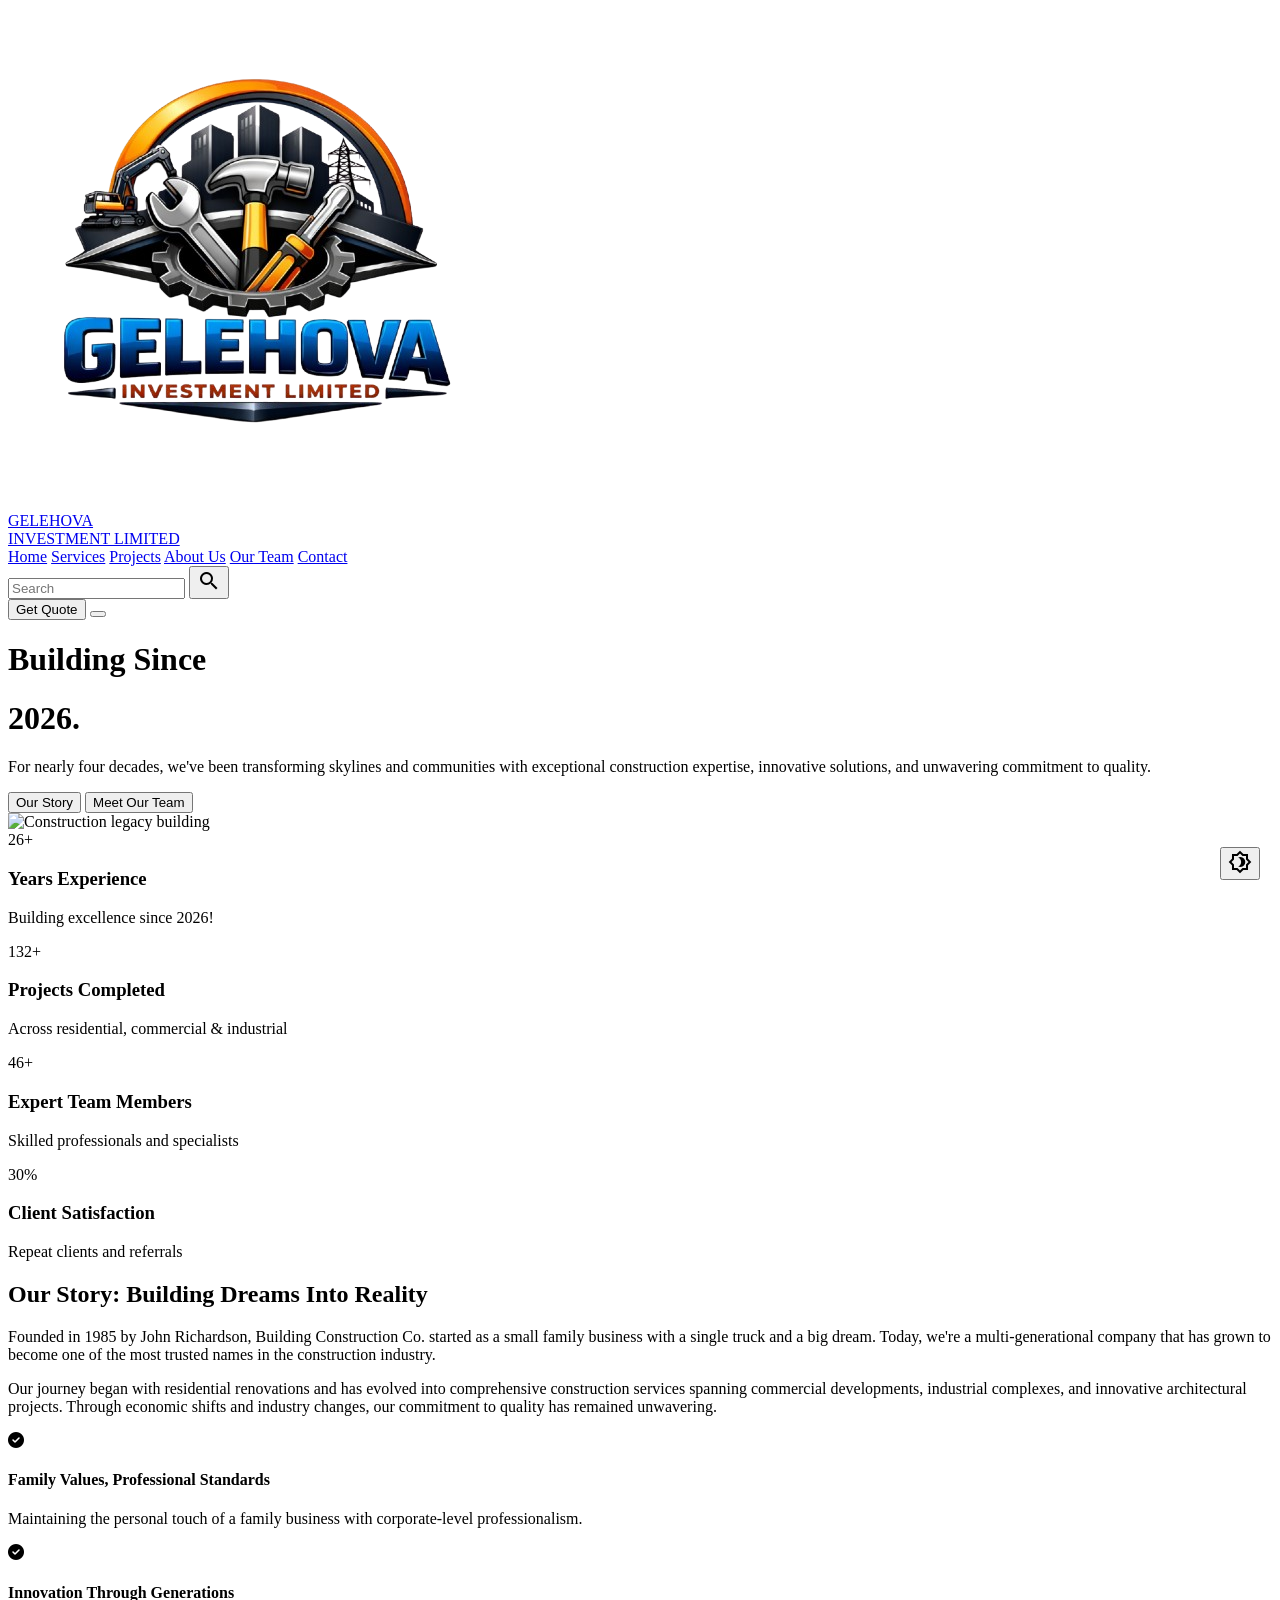
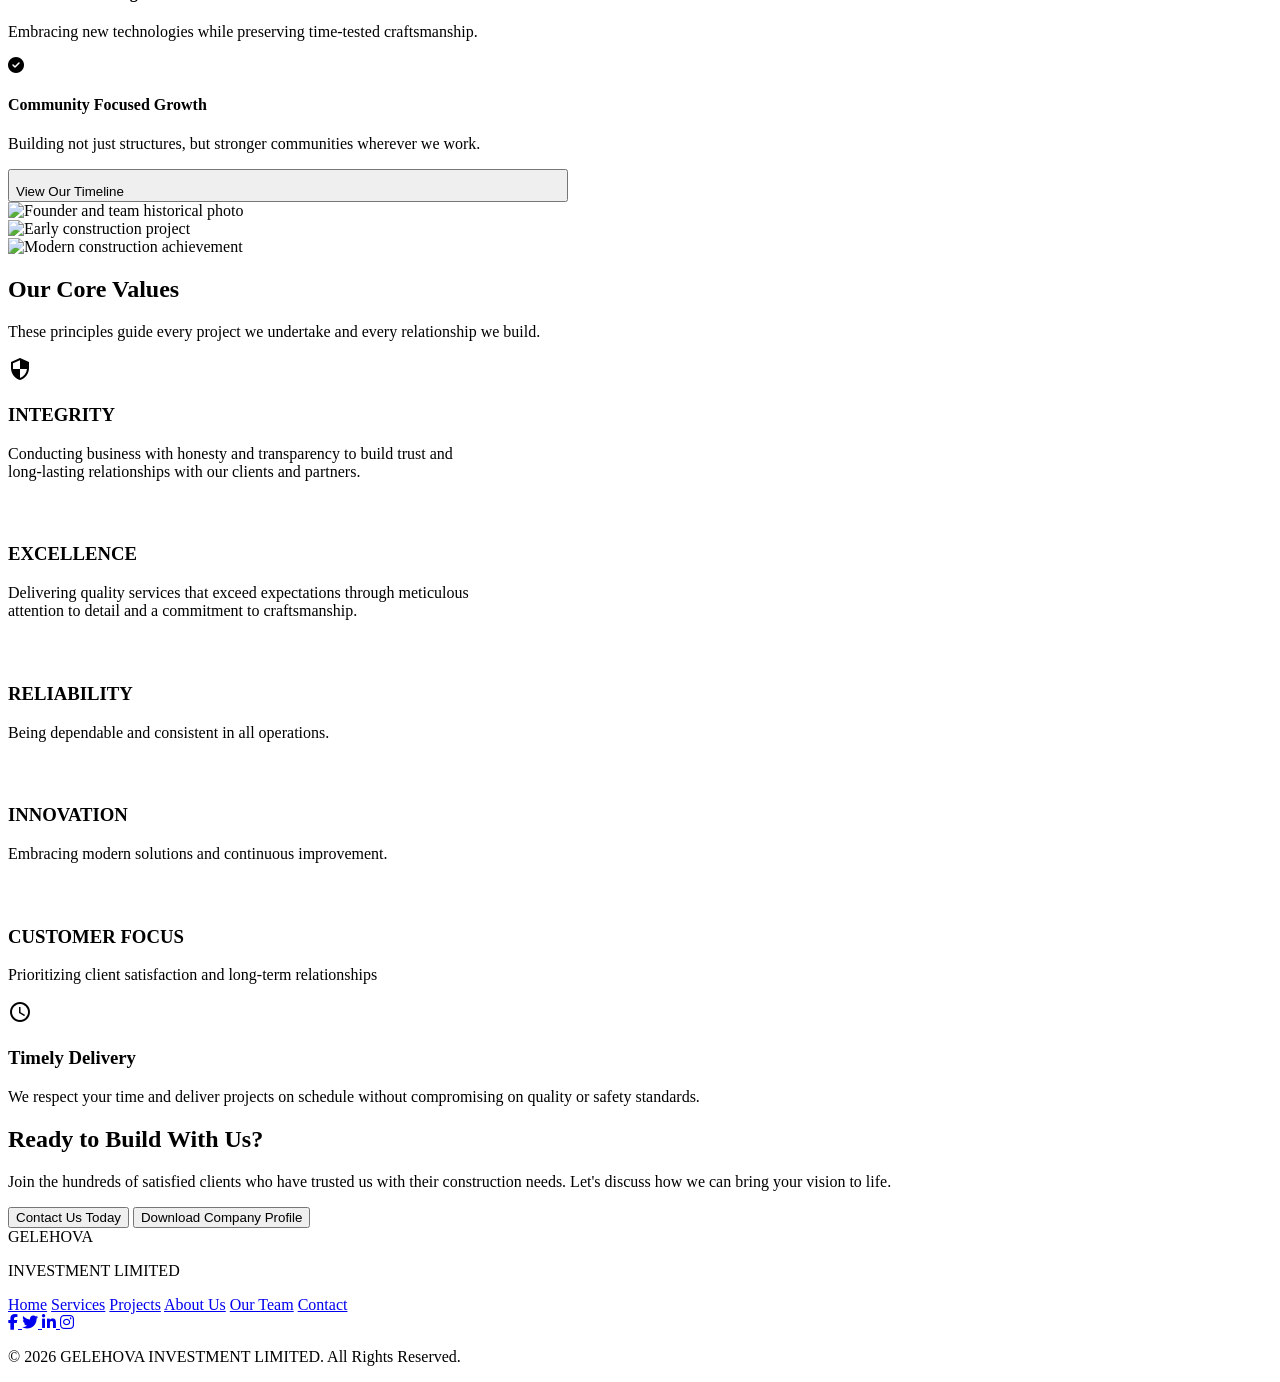
==== about.html @ 9b6e6d85 "Upload full GIL website" ====
<!DOCTYPE html>
<html class="scroll-smooth" lang="en">
  <head>
    <meta charset="utf-8" />
    <meta content="width=device-width, initial-scale=1.0" name="viewport" />
    <title>About Us - GELEHOVA INVESTMENT LIMITED</title>
    <link href="https://fonts.googleapis.com" rel="preconnect" />
    <link crossorigin href="https://fonts.gstatic.com" rel="preconnect" />
    <link
      href="https://fonts.googleapis.com/css2?family=Manrope:wght@300;400;500;600;700;800&amp;family=Oswald:wght@300;400;500;600;700&amp;display=swap"
      rel="stylesheet"
    />
    <link
      href="https://fonts.googleapis.com/icon?family=Material+Icons+Outlined"
      rel="stylesheet"
    />
    <link
      href="https://cdnjs.cloudflare.com/ajax/libs/font-awesome/6.4.0/css/all.min.css"
      rel="stylesheet"
    />
    <link href="css/styles.css" rel="stylesheet" />
    <script src="https://cdn.tailwindcss.com?plugins=forms,typography"></script>
    <script>
      tailwind.config = {
        darkMode: "class",
        theme: {
          extend: {
            colors: {
              primary: "#F4B82F",
              "background-light": "#FAFAFA",
              "background-dark": "#121212",
              "surface-light": "#FFFFFF",
              "surface-dark": "#1E1E1E",
              "text-light": "#1F2937",
              "text-dark": "#E5E7EB",
              "secondary-dark": "#232D3F",
            },
            fontFamily: {
              display: ["Oswald", "sans-serif"],
              body: ["Manrope", "sans-serif"],
            },
            borderRadius: {
              DEFAULT: "0.5rem",
              xl: "1rem",
              "2xl": "1.5rem",
            },
          },
        },
      };
    </script>
    <style>
      /* Additional custom styles for better mobile responsiveness */
      @media (max-width: 768px) {
        .mobile-container-padding {
          padding-left: 1rem !important;
          padding-right: 1rem !important;
        }
        .mobile-image-grid {
          height: auto !important;
          min-height: 300px;
        }
        .mobile-image-grid > div {
          height: 200px !important;
        }
        .mobile-image-grid .col-span-2 {
          height: 250px !important;
        }
      }
      @media (max-width: 640px) {
        .mobile-text-center {
          text-align: center !important;
        }
        .mobile-full-width {
          width: 100% !important;
        }
        .mobile-stack {
          flex-direction: column !important;
        }
        .mobile-gap-y-4 > * + * {
          margin-top: 1rem !important;
        }
      }
    </style>
  </head>
  <body
    class="bg-background-light dark:bg-background-dark text-text-light dark:text-text-dark font-body antialiased transition-colors duration-300 overflow-x-hidden"
  >
    <!-- Navigation -->
    <nav
      class="bg-white dark:bg-surface-dark py-4 shadow-sm sticky top-0 z-50"
    >
      <div class="container mx-auto px-4 sm:px-6 flex items-center justify-between">
        <div class="flex items-center gap-2">
          <a href="index.html" class="flex items-center gap-2">
            <img
              src="Pictures/Logo.png"
              alt="Gelehova Investment Limited logo"
              class="h-10 w-10 sm:h-12 sm:w-12 object-contain rounded-full bg-white/80 p-1 shadow-sm"
            />
            <div class="flex flex-col">
              <div
                class="font-display font-bold text-xl sm:text-2xl tracking-tighter text-gray-900 dark:text-white flex items-center"
              >
                GELE<span class="text-primary text-3xl sm:text-4xl leading-none -mt-1">H</span
                >OVA
              </div>
              <span
                class="text-[0.5rem] sm:text-[0.6rem] font-bold text-gray-500 uppercase tracking-widest mt-1 hidden sm:block"
                >INVESTMENT LIMITED</span
              >
            </div>
          </a>
        </div>
        <div class="hidden md:flex items-center gap-6 lg:gap-8 font-medium text-sm">
          <a class="hover:text-primary transition-colors" href="index.html">Home</a>
          <a class="text-primary font-bold" href="services.html">Services</a>
          <a class="hover:text-primary transition-colors" href="projects.html">Projects</a>
          <a class="hover:text-primary transition-colors" href="about.html">About Us</a>
          <a class="hover:text-primary transition-colors" href="team.html">Our Team</a>
          <a class="hover:text-primary transition-colors" href="contact.html">Contact</a>
        </div>
        <form class="hidden lg:flex items-center rounded-full border border-gray-200 dark:border-gray-700 bg-gray-50 dark:bg-gray-800 px-3 py-2 shadow-sm">
          <input
            type="text"
            placeholder="Search"
            class="bg-transparent outline-none text-sm text-gray-700 dark:text-gray-200 w-28 lg:w-36"
          />
          <button type="submit" class="ml-2 text-gray-500 dark:text-gray-400 hover:text-primary" aria-label="Search">
            <span class="material-icons-outlined text-lg">search</span>
          </button>
        </form>
        <!-- Desktop Contact button -->
        <button
          class="hidden md:flex bg-primary hover:bg-yellow-500 text-gray-900 font-bold py-2 px-4 lg:px-6 rounded shadow-lg hover:shadow-xl transition-all text-sm lg:text-base"
          onclick="window.location.href='quote.html'"
        >
          Get Quote
        </button>
        <!-- Mobile hamburger menu button -->
        <button
          id="hamburger-btn"
          class="md:hidden hamburger-menu flex flex-col justify-center items-center w-10 h-10 relative focus:outline-none"
          aria-label="Toggle menu"
        >
          <span class="hamburger-line bg-gray-900 dark:bg-white w-6 h-0.5 mb-1.5 transition-all"></span>
          <span class="hamburger-line bg-gray-900 dark:bg-white w-6 h-0.5 mb-1.5 transition-all"></span>
          <span class="hamburger-line bg-gray-900 dark:bg-white w-6 h-0.5 transition-all"></span>
        </button>
      </div>
    </nav>

    <!-- Mobile Menu Overlay -->
    <div
      id="mobile-menu"
      class="mobile-menu fixed inset-0 bg-white dark:bg-surface-dark z-40 pt-20 px-6 md:hidden"
    >
      <div class="flex flex-col gap-6">
        <a
          class="text-lg font-medium text-gray-900 dark:text-white hover:text-primary transition-colors py-3 border-b border-gray-100 dark:border-gray-800"
          href="index.html"
        >
          Home
        </a>
        <a
          class="text-lg font-medium text-primary font-bold py-3 border-b border-gray-100 dark:border-gray-800"
          href="about.html"
        >
          About Us
        </a>
        <a
          class="text-lg font-medium text-gray-900 dark:text-white hover:text-primary transition-colors py-3 border-b border-gray-100 dark:border-gray-800"
          href="projects.html"
        >
          Projects
        </a>
        <a
          class="text-lg font-medium text-gray-900 dark:text-white hover:text-primary transition-colors py-3 border-b border-gray-100 dark:border-gray-800"
          href="services.html"
        >
          Services
        </a>
        <a
          class="text-lg font-medium text-gray-900 dark:text-white hover:text-primary transition-colors py-3 border-b border-gray-100 dark:border-gray-800"
          href="team.html"
        >
          Our Team
        </a>
        <a
          class="text-lg font-medium text-gray-900 dark:text-white hover:text-primary transition-colors py-3 border-b border-gray-100 dark:border-gray-800"
          href="contact.html"
        >
          Contact
        </a>
        <button
          class="mt-8 bg-primary hover:bg-yellow-500 text-gray-900 font-bold py-3 px-6 rounded-lg shadow-lg transition-all w-full"
          onclick="window.location.href='quote.html'"
        >
          Get Quote
        </button>
        </div>
      </div>
    </div>

    <!-- About Hero -->
    <header class="bg-[#1A222E] dark:bg-black relative overflow-hidden">
      <div
        class="container mx-auto px-4 sm:px-6 pt-12 md:pt-24 pb-0 md:pb-0 grid md:grid-cols-2 gap-8 md:gap-12 items-center min-h-[500px] md:min-h-[600px]"
      >
        <div class="z-10 pb-8 md:pb-16 order-2 md:order-1 mobile-text-center">
          <h1
            class="font-display font-bold text-3xl sm:text-4xl md:text-5xl lg:text-6xl text-primary leading-tight mb-2"
          >
            Building Since
          </h1>
          <h1
            class="font-display font-bold text-3xl sm:text-4xl md:text-5xl lg:text-6xl text-white leading-tight mb-4 md:mb-6"
          >
            2026.
          </h1>
          <p class="text-gray-400 text-base md:text-lg mb-6 md:mb-8 max-w-full md:max-w-lg leading-relaxed mx-auto md:mx-0">
            For nearly four decades, we've been transforming skylines and
            communities with exceptional construction expertise, innovative
            solutions, and unwavering commitment to quality.
          </p>
          <div class="flex flex-wrap gap-3 md:gap-4 justify-center md:justify-start">
            <button
              class="bg-primary hover:bg-yellow-500 text-gray-900 font-bold py-2.5 md:py-3 px-6 md:px-8 rounded transition-transform hover:scale-105 text-sm md:text-base mobile-full-width sm:mobile-full-width"
            >
              Our Story
            </button>
            <button
              class="border border-gray-500 hover:border-white text-white font-medium py-2.5 md:py-3 px-6 md:px-8 rounded transition-colors hover:bg-white/10 text-sm md:text-base mobile-full-width sm:mobile-full-width"
              onclick="window.location.href='team.html'"
            >
              Meet Our Team
            </button>
          </div>
        </div>
        <div class="relative h-full flex items-end justify-center md:justify-end order-1 md:order-2 mt-8 md:mt-0">
          <div
            class="absolute w-[300px] h-[300px] md:w-[400px] md:h-[400px] bg-blue-900/20 rounded-full blur-3xl -top-10 md:right-10"
          ></div>
          <img
            alt="Construction legacy building"
            class="relative z-10 max-h-[400px] md:max-h-[600px] w-full max-w-full md:max-w-none object-cover rounded-lg md:rounded-2xl"
            src="https://lh3.googleusercontent.com/aida-public/[base64]"
          />
        </div>
      </div>
    </header>

    <!-- Stats Section -->
    <section class="py-12 md:py-16 lg:py-20">
      <div class="container mx-auto px-4 sm:px-6">
        <div class="grid grid-cols-1 sm:grid-cols-2 lg:grid-cols-4 gap-4 md:gap-6 lg:gap-8">
          <div
            class="bg-white dark:bg-surface-dark p-6 md:p-8 rounded-xl shadow-sm counter-item border border-gray-100 dark:border-gray-800 text-center"
          >
            <div
              class="font-display font-bold text-3xl sm:text-4xl md:text-5xl text-primary mb-2"
              data-count="38"
            >
              0+
            </div>
            <h3 class="text-base md:text-lg font-bold text-gray-900 dark:text-white mb-1">
              Years Experience
            </h3>
            <p class="text-xs md:text-sm text-gray-500 dark:text-gray-400">
              Building excellence since 2026!
            </p>
          </div>
          <div
            class="bg-white dark:bg-surface-dark p-6 md:p-8 rounded-xl shadow-sm counter-item border border-gray-100 dark:border-gray-800 text-center"
          >
            <div
              class="font-display font-bold text-3xl sm:text-4xl md:text-5xl text-primary mb-2"
              data-count="425"
            >
              0+
            </div>
            <h3 class="text-base md:text-lg font-bold text-gray-900 dark:text-white mb-1">
              Projects Completed
            </h3>
            <p class="text-xs md:text-sm text-gray-500 dark:text-gray-400">
              Across residential, commercial & industrial
            </p>
          </div>
          <div
            class="bg-white dark:bg-surface-dark p-6 md:p-8 rounded-xl shadow-sm counter-item border border-gray-100 dark:border-gray-800 text-center"
          >
            <div
              class="font-display font-bold text-3xl sm:text-4xl md:text-5xl text-primary mb-2"
              data-count="150"
            >
              0+
            </div>
            <h3 class="text-base md:text-lg font-bold text-gray-900 dark:text-white mb-1">
              Expert Team Members
            </h3>
            <p class="text-xs md:text-sm text-gray-500 dark:text-gray-400">
              Skilled professionals and specialists
            </p>
          </div>
          <div
            class="bg-white dark:bg-surface-dark p-6 md:p-8 rounded-xl shadow-sm counter-item border border-gray-100 dark:border-gray-800 text-center"
          >
            <div
              class="font-display font-bold text-3xl sm:text-4xl md:text-5xl text-primary mb-2"
              data-count="98"
            >
              0%
            </div>
            <h3 class="text-base md:text-lg font-bold text-gray-900 dark:text-white mb-1">
              Client Satisfaction
            </h3>
            <p class="text-xs md:text-sm text-gray-500 dark:text-gray-400">
              Repeat clients and referrals
            </p>
          </div>
        </div>
      </div>
    </section>

    <!-- Our Story Section -->
    <section class="py-12 md:py-16 lg:py-20 bg-background-light dark:bg-[#151515]">
      <div class="container mx-auto px-4 sm:px-6">
        <div class="grid lg:grid-cols-2 gap-8 md:gap-12 lg:gap-16 items-center">
          <div class="order-2 lg:order-1 mobile-text-center lg:text-left">
            <h2
              class="font-display font-bold text-2xl sm:text-3xl md:text-4xl lg:text-5xl text-gray-900 dark:text-white mb-4 md:mb-6 leading-tight"
            >
              Our Story: Building Dreams Into Reality
            </h2>
            <p class="text-gray-500 dark:text-gray-400 mb-4 md:mb-6 leading-relaxed">
              Founded in 1985 by John Richardson, Building Construction Co.
              started as a small family business with a single truck and a big
              dream. Today, we're a multi-generational company that has grown to
              become one of the most trusted names in the construction
              industry.
            </p>
            <p class="text-gray-500 dark:text-gray-400 mb-6 md:mb-8 leading-relaxed">
              Our journey began with residential renovations and has evolved
              into comprehensive construction services spanning commercial
              developments, industrial complexes, and innovative architectural
              projects. Through economic shifts and industry changes, our
              commitment to quality has remained unwavering.
            </p>
            <div class="space-y-3 md:space-y-4 mb-6 md:mb-8">
              <div class="flex items-start gap-3">
                <span class="text-primary mt-1"
                  ><i class="fa-solid fa-circle-check"></i
                ></span>
                <div class="text-left">
                  <h4 class="font-bold text-gray-900 dark:text-white text-sm md:text-base">
                    Family Values, Professional Standards
                  </h4>
                  <p class="text-xs md:text-sm text-gray-600 dark:text-gray-300">
                    Maintaining the personal touch of a family business with
                    corporate-level professionalism.
                  </p>
                </div>
              </div>
              <div class="flex items-start gap-3">
                <span class="text-primary mt-1"
                  ><i class="fa-solid fa-circle-check"></i
                ></span>
                <div class="text-left">
                  <h4 class="font-bold text-gray-900 dark:text-white text-sm md:text-base">
                    Innovation Through Generations
                  </h4>
                  <p class="text-xs md:text-sm text-gray-600 dark:text-gray-300">
                    Embracing new technologies while preserving time-tested
                    craftsmanship.
                  </p>
                </div>
              </div>
              <div class="flex items-start gap-3">
                <span class="text-primary mt-1"
                  ><i class="fa-solid fa-circle-check"></i
                ></span>
                <div class="text-left">
                  <h4 class="font-bold text-gray-900 dark:text-white text-sm md:text-base">
                    Community Focused Growth
                  </h4>
                  <p class="text-xs md:text-sm text-gray-600 dark:text-gray-300">
                    Building not just structures, but stronger communities
                    wherever we work.
                  </p>
                </div>
              </div>
            </div>
            <button
              class="bg-primary hover:bg-yellow-500 text-gray-900 font-bold py-2.5 md:py-3 px-6 md:px-8 rounded flex items-center gap-2 transition-transform hover:translate-x-1 justify-center lg:justify-start w-full sm:w-auto"
            >
              View Our Timeline
              <span class="material-icons-outlined text-lg"
                >arrow_circle_right</span
              >
            </button>
          </div>
          <div class="order-1 lg:order-2">
            <div class="grid grid-cols-2 gap-3 md:gap-4 h-auto md:h-[400px] lg:h-[500px] mobile-image-grid">
              <div
                class="col-span-2 h-[200px] md:h-[220px] lg:h-[280px] rounded-xl md:rounded-2xl lg:rounded-[2.5rem] overflow-hidden relative group"
              >
                <img
                  alt="Founder and team historical photo"
                  class="w-full h-full object-cover transition-transform duration-500 group-hover:scale-110"
                  src="https://lh3.googleusercontent.com/aida-public/[base64]"
                />
              </div>
              <div
                class="h-[150px] md:h-[180px] lg:h-[200px] rounded-xl md:rounded-2xl lg:rounded-[2.5rem] lg:rounded-tr-none overflow-hidden relative group"
              >
                <img
                  alt="Early construction project"
                  class="w-full h-full object-cover transition-transform duration-500 group-hover:scale-110"
                  src="https://lh3.googleusercontent.com/aida-public/[base64]"
                />
              </div>
              <div
                class="h-[150px] md:h-[180px] lg:h-[200px] rounded-xl md:rounded-2xl lg:rounded-[2.5rem] lg:rounded-tl-none overflow-hidden relative group"
              >
                <img
                  alt="Modern construction achievement"
                  class="w-full h-full object-cover transition-transform duration-500 group-hover:scale-110"
                  src="https://lh3.googleusercontent.com/aida-public/[base64]"
                />
              </div>
            </div>
          </div>
        </div>
      </div>
    </section>

    <!-- Values Section -->
    <section class="py-12 md:py-16 lg:py-20">
      <div class="container mx-auto px-4 sm:px-6">
        <div class="text-center mb-8 md:mb-12 lg:mb-16">
          <h2
            class="font-display font-bold text-2xl sm:text-3xl md:text-4xl text-gray-900 dark:text-white mb-3 md:mb-4"
          >
            Our Core Values
          </h2>
          <p class="text-gray-500 dark:text-gray-400 max-w-full md:max-w-2xl mx-auto text-sm md:text-base">
            These principles guide every project we undertake and every
            relationship we build.
          </p>
        </div>
        <div class="grid grid-cols-1 sm:grid-cols-2 lg:grid-cols-3 gap-4 md:gap-6 lg:gap-8">
          <div
            class="bg-white dark:bg-surface-dark p-6 md:p-8 rounded-xl shadow-sm hover:shadow-lg transition-shadow border border-gray-100 dark:border-gray-800 service-card"
          >
            <div class="text-primary text-3xl md:text-4xl mb-3 md:mb-4">
              <span class="material-icons-outlined">security</span>
            </div>
            <h3
              class="font-display font-bold text-lg md:text-xl text-gray-900 dark:text-white mb-2 md:mb-3"
            >
              INTEGRITY
            </h3>
            <p class="text-xs md:text-sm text-gray-500 dark:text-gray-400 leading-relaxed">
              Conducting business with honesty and transparency to build trust and<br> 
              long-lasting relationships with our clients and partners.
            </p>
          </div>
          <div
            class="bg-white dark:bg-surface-dark p-6 md:p-8 rounded-xl shadow-sm hover:shadow-lg transition-shadow border border-gray-100 dark:border-gray-800 service-card"
          >
            <div class="text-primary text-3xl md:text-4xl mb-3 md:mb-4">
              <span class="material-icons-outlined">gpp_good</span>
            </div>
            <h3
              class="font-display font-bold text-lg md:text-xl text-gray-900 dark:text-white mb-2 md:mb-3"
            >
              EXCELLENCE
            </h3>
            <p class="text-xs md:text-sm text-gray-500 dark:text-gray-400 leading-relaxed">
              Delivering quality services that exceed expectations through meticulous<br>
               attention to detail and a commitment to craftsmanship.
            </p>
          </div>
          <div
            class="bg-white dark:bg-surface-dark p-6 md:p-8 rounded-xl shadow-sm hover:shadow-lg transition-shadow border border-gray-100 dark:border-gray-800 service-card"
          >
            <div class="text-primary text-3xl md:text-4xl mb-3 md:mb-4">
              <span class="material-icons-outlined">handshake</span>
            </div>
            <h3
              class="font-display font-bold text-lg md:text-xl text-gray-900 dark:text-white mb-2 md:mb-3"
            >
              RELIABILITY
            </h3>
            <p class="text-xs md:text-sm text-gray-500 dark:text-gray-400 leading-relaxed">
              Being dependable and consistent in all operations.
            </p>
          </div>
          <div
            class="bg-white dark:bg-surface-dark p-6 md:p-8 rounded-xl shadow-sm hover:shadow-lg transition-shadow border border-gray-100 dark:border-gray-800 service-card"
          >
            <div class="text-primary text-3xl md:text-4xl mb-3 md:mb-4">
              <span class="material-icons-outlined">diversity_3</span>
            </div>
            <h3
              class="font-display font-bold text-lg md:text-xl text-gray-900 dark:text-white mb-2 md:mb-3"
            >
            INNOVATION
            </h3>
            <p class="text-xs md:text-sm text-gray-500 dark:text-gray-400 leading-relaxed">
              Embracing modern solutions and continuous improvement.
            </p>
          </div>
          <div
            class="bg-white dark:bg-surface-dark p-6 md:p-8 rounded-xl shadow-sm hover:shadow-lg transition-shadow border border-gray-100 dark:border-gray-800 service-card"
          >
            <div class="text-primary text-3xl md:text-4xl mb-3 md:mb-4">
              <span class="material-icons-outlined">sustainability</span>
            </div>
            <h3
              class="font-display font-bold text-lg md:text-xl text-gray-900 dark:text-white mb-2 md:mb-3"
            >
              CUSTOMER FOCUS
            </h3>
            <p class="text-xs md:text-sm text-gray-500 dark:text-gray-400 leading-relaxed">
              Prioritizing client satisfaction and long-term relationships 
            </p>
          </div>
          <div
            class="bg-white dark:bg-surface-dark p-6 md:p-8 rounded-xl shadow-sm hover:shadow-lg transition-shadow border border-gray-100 dark:border-gray-800 service-card"
          >
            <div class="text-primary text-3xl md:text-4xl mb-3 md:mb-4">
              <span class="material-icons-outlined">schedule</span>
            </div>
            <h3
              class="font-display font-bold text-lg md:text-xl text-gray-900 dark:text-white mb-2 md:mb-3"
            >
              Timely Delivery
            </h3>
            <p class="text-xs md:text-sm text-gray-500 dark:text-gray-400 leading-relaxed">
              We respect your time and deliver projects on schedule without
              compromising on quality or safety standards.
            </p>
          </div>
        </div>
      </div>
    </section>

    <!-- CTA Section -->
    <section class="py-12 md:py-16 lg:py-20 bg-primary/5 dark:bg-primary/10">
      <div class="container mx-auto px-4 sm:px-6 text-center">
        <div class="max-w-full md:max-w-3xl mx-auto">
          <h2
            class="font-display font-bold text-2xl sm:text-3xl md:text-4xl lg:text-5xl text-gray-900 dark:text-white mb-4 md:mb-6"
          >
            Ready to Build With Us?
          </h2>
          <p class="text-gray-600 dark:text-gray-300 text-base md:text-lg mb-6 md:mb-10 leading-relaxed">
            Join the hundreds of satisfied clients who have trusted us with
            their construction needs. Let's discuss how we can bring your vision
            to life.
          </p>
          <div class="flex flex-col sm:flex-row gap-3 md:gap-4 justify-center mobile-gap-y-4">
            <button
              class="bg-primary hover:bg-yellow-500 text-gray-900 font-bold py-2.5 md:py-3 px-6 md:px-8 rounded-lg transition-transform hover:scale-105 shadow-lg text-sm md:text-base mobile-full-width"
              onclick="window.location.href='contact.html'"
            >
              Contact Us Today
            </button>
            <button
              class="border-2 border-primary hover:bg-primary/10 text-primary dark:text-white font-medium py-2.5 md:py-3 px-6 md:px-8 rounded-lg transition-colors text-sm md:text-base mobile-full-width"
            >
              Download Company Profile
            </button>
          </div>
        </div>
      </div>
    </section>

    <!-- Footer -->
        <!-- Footer -->
    <footer
      class="bg-white dark:bg-background-dark py-12 md:py-16 border-t border-gray-200 dark:border-gray-800"
    >
      <div class="container mx-auto px-4 sm:px-6 text-center">
        <div class="flex justify-center items-center gap-2 mb-6 md:mb-8">
          <div
            class="font-display font-bold text-2xl md:text-3xl tracking-tighter text-gray-900 dark:text-white flex items-center"
          >
            GELE<span class="text-primary text-4xl md:text-5xl leading-none -mt-1 md:-mt-2">H</span
            >OVA
          </div>
        </div>
        <p
          class="text-[0.5rem] md:text-[0.6rem] font-bold text-gray-400 uppercase tracking-widest -mt-4 md:-mt-6 mb-6 md:mb-8"
        >
          INVESTMENT LIMITED
        </p>
        <div
          class="flex flex-wrap justify-center gap-4 md:gap-8 lg:gap-12 mb-8 md:mb-10 text-sm font-medium text-gray-600 dark:text-gray-400"
        >
          <a class="hover:text-primary transition-colors" href="index.html">Home</a>
          <a class="text-primary font-bold" href="services.html">Services</a>
          <a class="hover:text-primary transition-colors" href="projects.html">Projects</a>
          <a class="hover:text-primary transition-colors" href="about.html">About Us</a>
          <a class="hover:text-primary transition-colors" href="team.html">Our Team</a>
          <a class="hover:text-primary transition-colors" href="contact.html">Contact</a>
        </div>
        <div class="flex justify-center gap-3 md:gap-4 mb-8 md:mb-10">
          <a
  class="w-8 h-8 md:w-10 md:h-10 rounded-full bg-[#232D3F] flex items-center justify-center text-white hover:bg-primary hover:text-gray-900 transition-all"
  href="https://www.facebook.com/your-username"
  target="_blank"
  rel="noopener noreferrer"
  aria-label="Visit our Facebook page"
>
  <i class="fab fa-facebook-f text-sm md:text-base"></i>
</a>

<a
  class="w-8 h-8 md:w-10 md:h-10 rounded-full bg-[#232D3F] flex items-center justify-center text-white hover:bg-primary hover:text-gray-900 transition-all"
  href="https://x.com/your-username"
  target="_blank"
  rel="noopener noreferrer"
  aria-label="Visit our Twitter profile"
>
  <i class="fab fa-twitter text-sm md:text-base"></i>
</a>

<a
  class="w-8 h-8 md:w-10 md:h-10 rounded-full bg-[#232D3F] flex items-center justify-center text-white hover:bg-primary hover:text-gray-900 transition-all"
  href="https://www.linkedin.com/in/your-username"
  target="_blank"
  rel="noopener noreferrer"
  aria-label="Visit our LinkedIn profile"
>
  <i class="fab fa-linkedin-in text-sm md:text-base"></i>
</a>

<a
  class="w-8 h-8 md:w-10 md:h-10 rounded-full bg-[#232D3F] flex items-center justify-center text-white hover:bg-primary hover:text-gray-900 transition-all"
  href="https://www.instagram.com/your-username"
  target="_blank"
  rel="noopener noreferrer"
  aria-label="Visit our Instagram profile"
>
  <i class="fab fa-instagram text-sm md:text-base"></i>
</a>
        </div>
        <p class="text-xs md:text-sm text-gray-500 dark:text-gray-500 px-2">
          © 2026 GELEHOVA INVESTMENT LIMITED. All Rights Reserved.
        </p>
      </div>
    </footer>

    <!-- Dark Mode Toggle -->
    <button
      class="theme-toggle w-10 h-10 md:w-12 md:h-12 bg-primary text-gray-900 rounded-full shadow-lg flex items-center justify-center hover:bg-yellow-500 focus:outline-none transition-all"
      onclick="toggleTheme()"
    >
      <span class="material-icons-outlined text-lg">brightness_4</span>
    </button>

    <script src="js/script.js"></script>

  </body>
</html>
---- css/styles.css ----
/* ==========================================================================
   CSS Stylesheet
   ========================================================================== */

/* --- 1. Navigation & Hamburger Menu --- */
.hamburger-menu {
    display: inline-block;
    cursor: pointer;
    transition: transform 0.3s ease;
}

/* Set transform-origin to center to ensure smooth rotation into an X */
.hamburger-line {
    transition: transform 0.3s ease, opacity 0.3s ease;
    transform-origin: center;
}

.hamburger-menu.active .hamburger-line:nth-child(1) {
    transform: translateY(6px) rotate(45deg);
}

.hamburger-menu.active .hamburger-line:nth-child(2) {
    opacity: 0;
}

.hamburger-menu.active .hamburger-line:nth-child(3) {
    transform: translateY(-6px) rotate(-45deg);
}

.mobile-menu {
    position: fixed;
    top: 0;
    right: 0;
    height: 100vh;
    transform: translateX(100%);
    transition: transform 0.3s cubic-bezier(0.4, 0, 0.2, 1);
}

.mobile-menu.active {
    transform: translateX(0);
}

/* --- 2. Shared Global Transitions & Hover States --- */
.trust-badge,
.counter-item,
.service-card,
.team-card,
.project-card,
.progress-step,
.form-input {
    transition: all 0.3s ease;
}

/* Consolidated standard hover elevations */
.counter-item:hover,
.service-card:hover,
.project-card:hover {
    transform: translateY(-5px);
}

.team-card:hover {
    transform: translateY(-8px);
}

/* Inner image scaling effects */
.team-image,
.project-image {
    transition: transform 0.5s cubic-bezier(0.4, 0, 0.2, 1);
}

.team-card:hover .team-image,
.project-card:hover .project-image {
    transform: scale(1.05);
}

/* --- 3. UI Components --- */

/* Trust Badges Marquee */
@keyframes scroll {
    0% { transform: translateX(0); }
    100% { transform: translateX(-50%); }
}

.animate-scroll {
    display: flex;
    animation: scroll 30s linear infinite;
}

.trust-badge {
    min-width: 220px;
    background: #ffffff;
    border-radius: 1rem;
    padding: 2rem 1.5rem;
    text-align: center;
    border: 1px solid #e5e7eb;
}

.trust-badge span {
    font-size: 3rem;
    color: #f4b82f;
    display: block;
    margin-bottom: 0.75rem;
}

.trust-badge p {
    font-size: 0.9rem;
    font-weight: 600;
    color: #374151;
}

.trust-badge:hover {
    transform: translateY(-6px);
    box-shadow: 0 10px 25px rgba(0, 0, 0, 0.08);
}

/* Form inputs & Focus rings */
.form-input:focus {
    outline: none;
    box-shadow: 0 0 0 3px rgba(244, 184, 47, 0.3);
}

/* Floating theme toggle button */
.theme-toggle {
    position: fixed;
    bottom: 20px;
    right: 20px;
    z-index: 100;
}

/* Hide scrollbars elegantly */
.scrollbar-hide {
    -ms-overflow-style: none;  /* IE and Edge */
    scrollbar-width: none;  /* Firefox */
    scroll-behavior: smooth;
}

.scrollbar-hide::-webkit-scrollbar {
    display: none; /* Chrome, Safari and Opera */
}

/* --- 4. Interactive Forms & Accordions --- */

/* Progress Indicator Steps */
.progress-step.active {
    background-color: #f4b82f;
    color: #1f2937;
}

.progress-step.completed {
    background-color: #10b981;
    color: #ffffff;
}

/* Input Range / Budget Slider Customizations */
.budget-slider {
    -webkit-appearance: none;
    appearance: none;
    width: 100%;
    background: #e5e7eb;
    height: 6px;
    border-radius: 3px;
    outline: none;
}

/* Shared Slider Thumb styles */
.budget-slider::-webkit-slider-thumb {
    -webkit-appearance: none;
    appearance: none;
    width: 24px;
    height: 24px;
    background: #f4b82f;
    border-radius: 50%;
    cursor: pointer;
    border: 3px solid #ffffff;
    box-shadow: 0 2px 6px rgba(0, 0, 0, 0.2);
    transition: transform 0.1s ease;
}

.budget-slider::-webkit-slider-thumb:hover {
    transform: scale(1.1);
}

.budget-slider::-moz-range-thumb {
    width: 24px;
    height: 24px;
    background: #f4b82f;
    border-radius: 50%;
    cursor: pointer;
    border: 3px solid #ffffff;
    box-shadow: 0 2px 6px rgba(0, 0, 0, 0.2);
    transition: transform 0.1s ease;
}

.budget-slider::-moz-range-thumb:hover {
    transform: scale(1.1);
}

/* Multi-step Form Animations */
@keyframes fadeIn {
    from { opacity: 0; transform: translateY(12px); }
    to { opacity: 1; transform: translateY(0); }
}

.form-step {
    display: none;
}

.form-step.active {
    display: block;
    animation: fadeIn 0.4s ease forwards;
}

/* Smooth Accordion FAQ Functionality */
.faq-answer {
    display: grid;
    grid-template-rows: 0fr;
    transition: grid-template-rows 0.3s ease, opacity 0.3s ease;
    opacity: 0;
}

.faq-answer > div {
    overflow: hidden;
}

.faq-answer.active {
    grid-template-rows: 1fr;
    opacity: 1;
}

/* --- 5. Custom Grid Layout Masks (About Page) --- */
.mask-grid {
    display: grid;
    grid-template-columns: repeat(2, 1fr);
    grid-template-rows: repeat(2, 1fr);
    gap: 1rem;
}

.mask-item-1, 
.mask-item-2, 
.mask-item-3 {
    overflow: hidden;
    height: 100%;
}

.mask-item-1 {
    grid-column: 1 / 3;
    grid-row: 1 / 2;
    border-radius: 40px 40px 0 0;
}

.mask-item-2 {
    grid-column: 1 / 2;
    grid-row: 2 / 3;
    border-radius: 0 0 0 40px;
}

.mask-item-3 {
    grid-column: 2 / 3;
    grid-row: 2 / 3;
    border-radius: 0 0 40px 0;
}

/* --- 6. Dark Mode Variations --- */
.dark .trust-badge {
    background: #1e1e1e;
    border-color: #2a2a2a;
}

.dark .trust-badge p {
    color: #d1d5db;
}
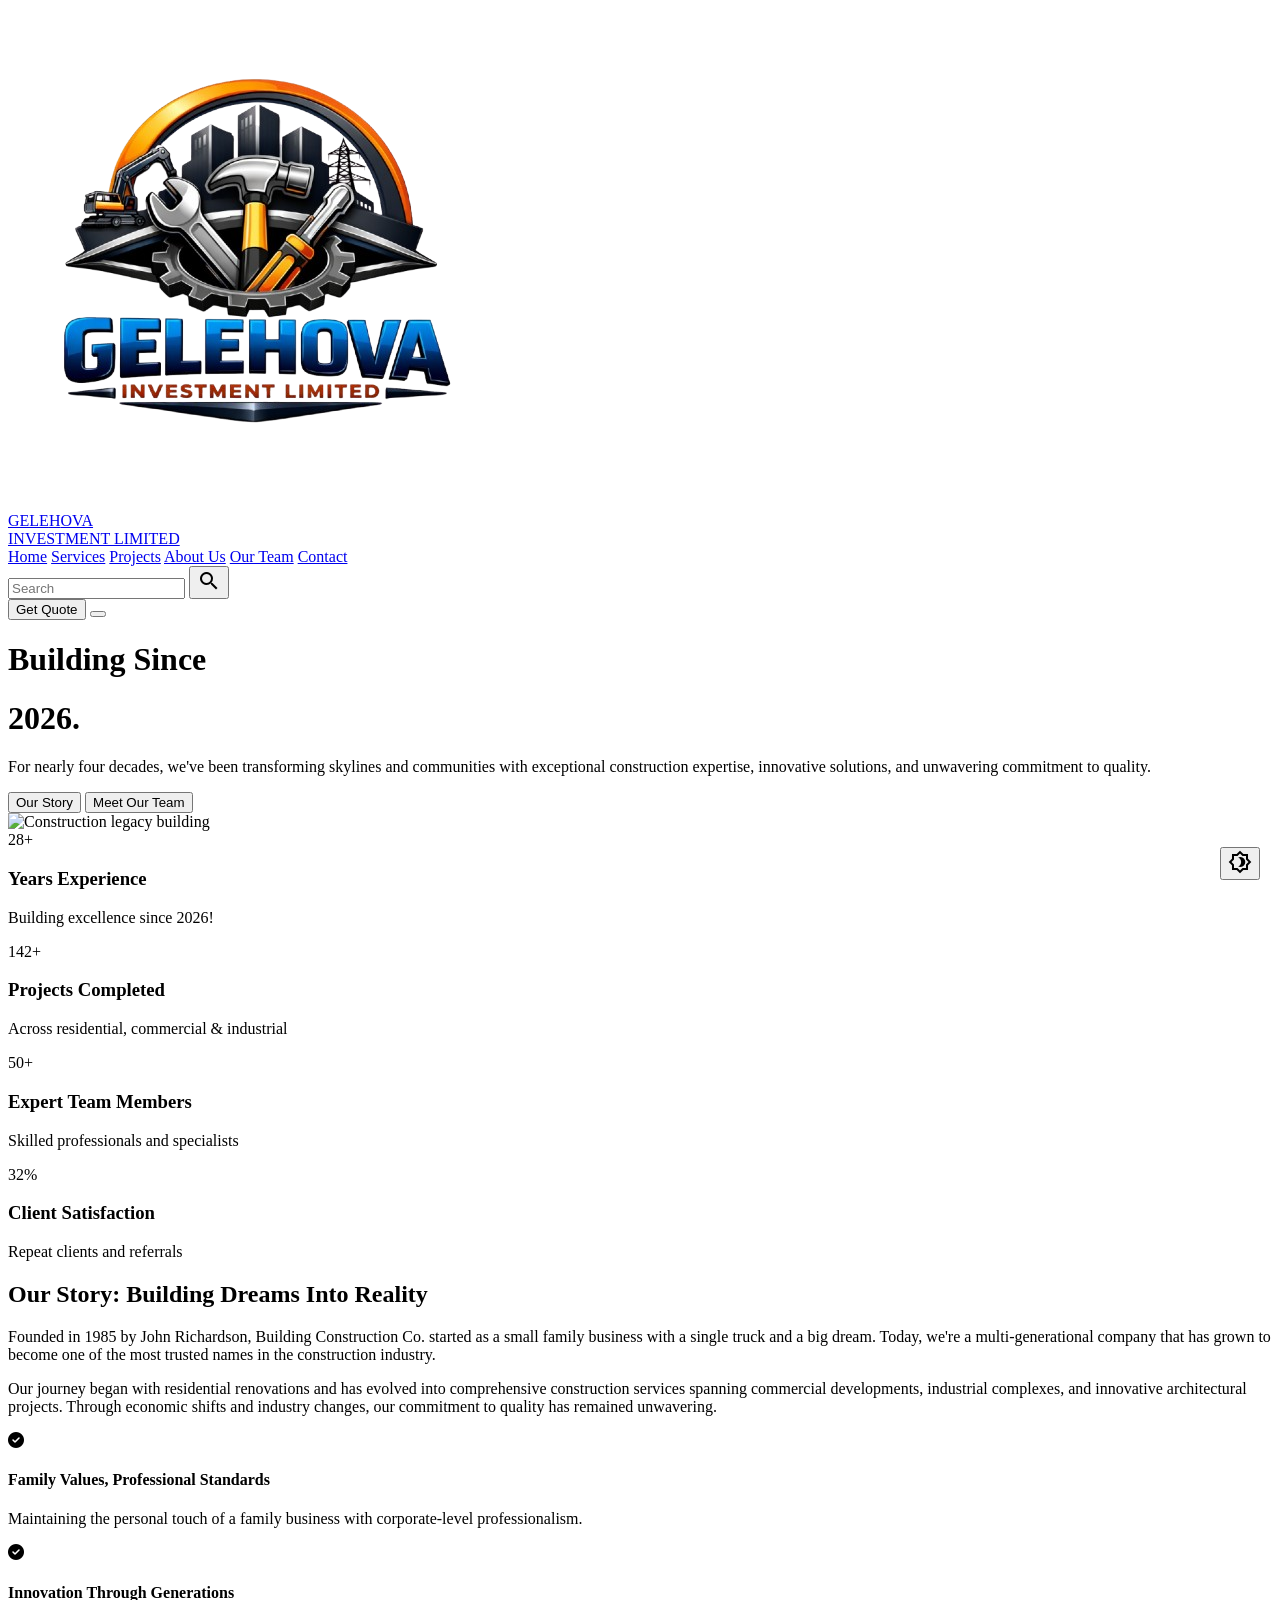
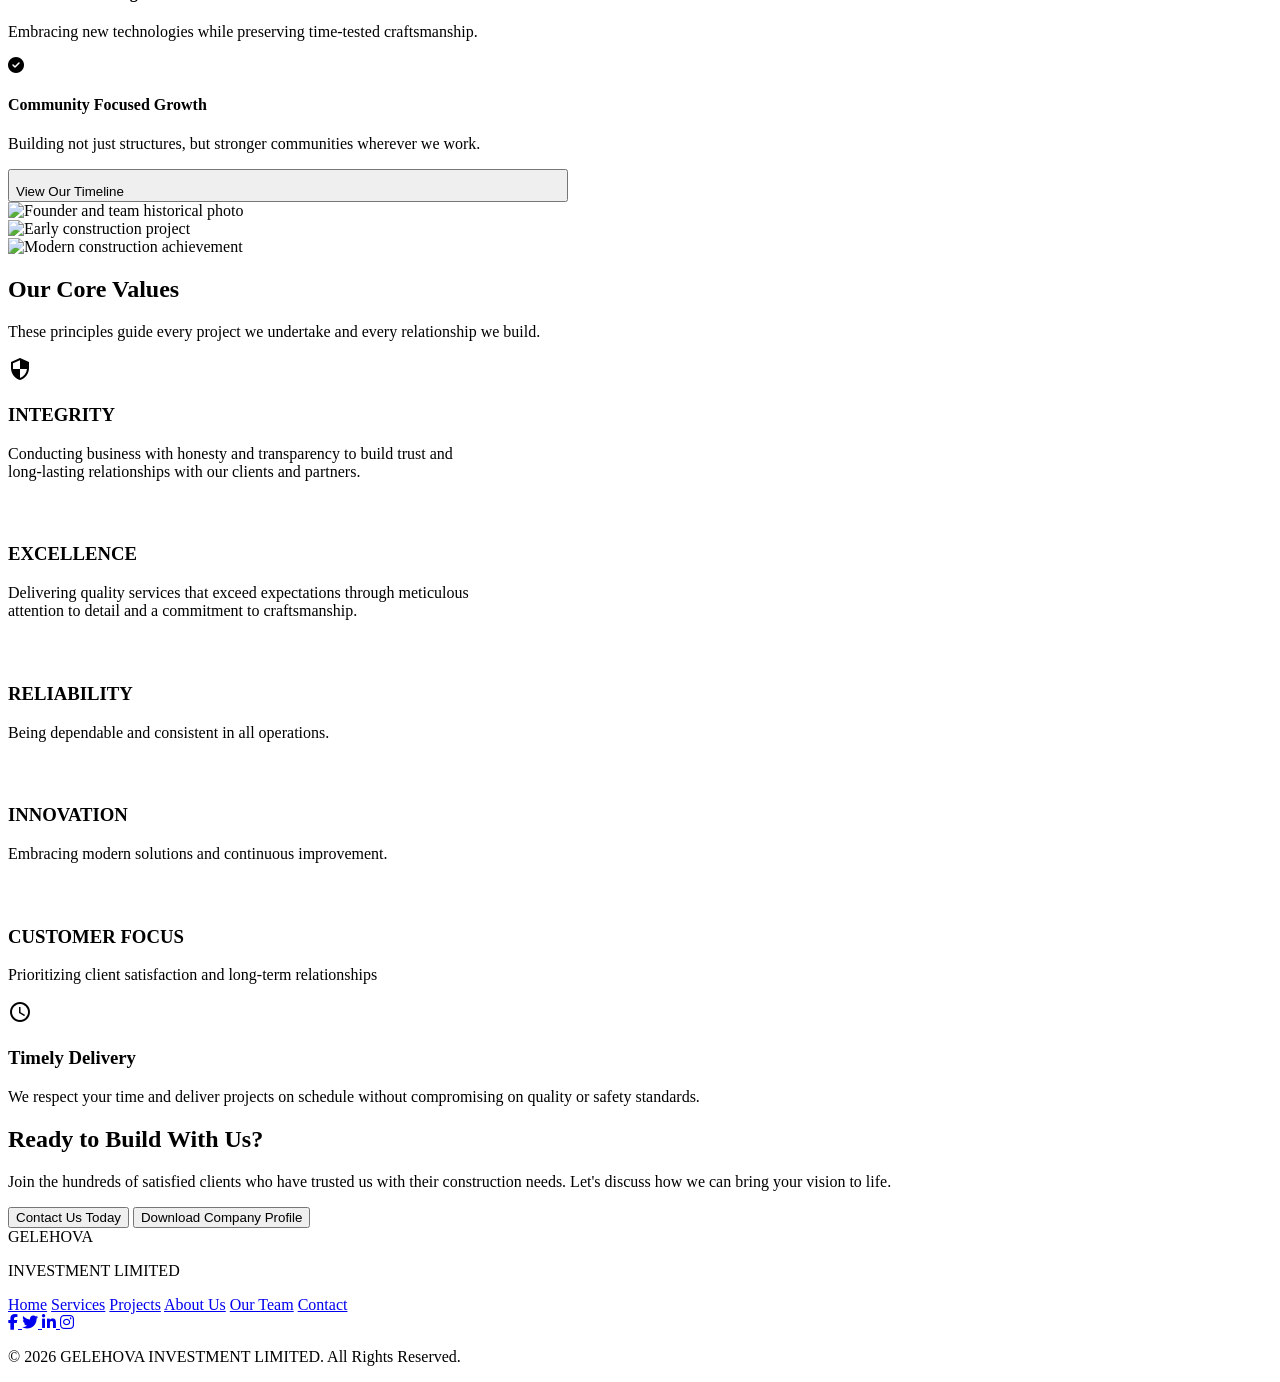
==== commit d156be46: "update about page" ====
--- a/about.html
+++ b/about.html
@@ -608,7 +608,7 @@
         <div class="flex justify-center gap-3 md:gap-4 mb-8 md:mb-10">
           <a
   class="w-8 h-8 md:w-10 md:h-10 rounded-full bg-[#232D3F] flex items-center justify-center text-white hover:bg-primary hover:text-gray-900 transition-all"
-  href="https://www.facebook.com/your-username"
+  href="https://www.facebook.com/your-page"
   target="_blank"
   rel="noopener noreferrer"
   aria-label="Visit our Facebook page"
